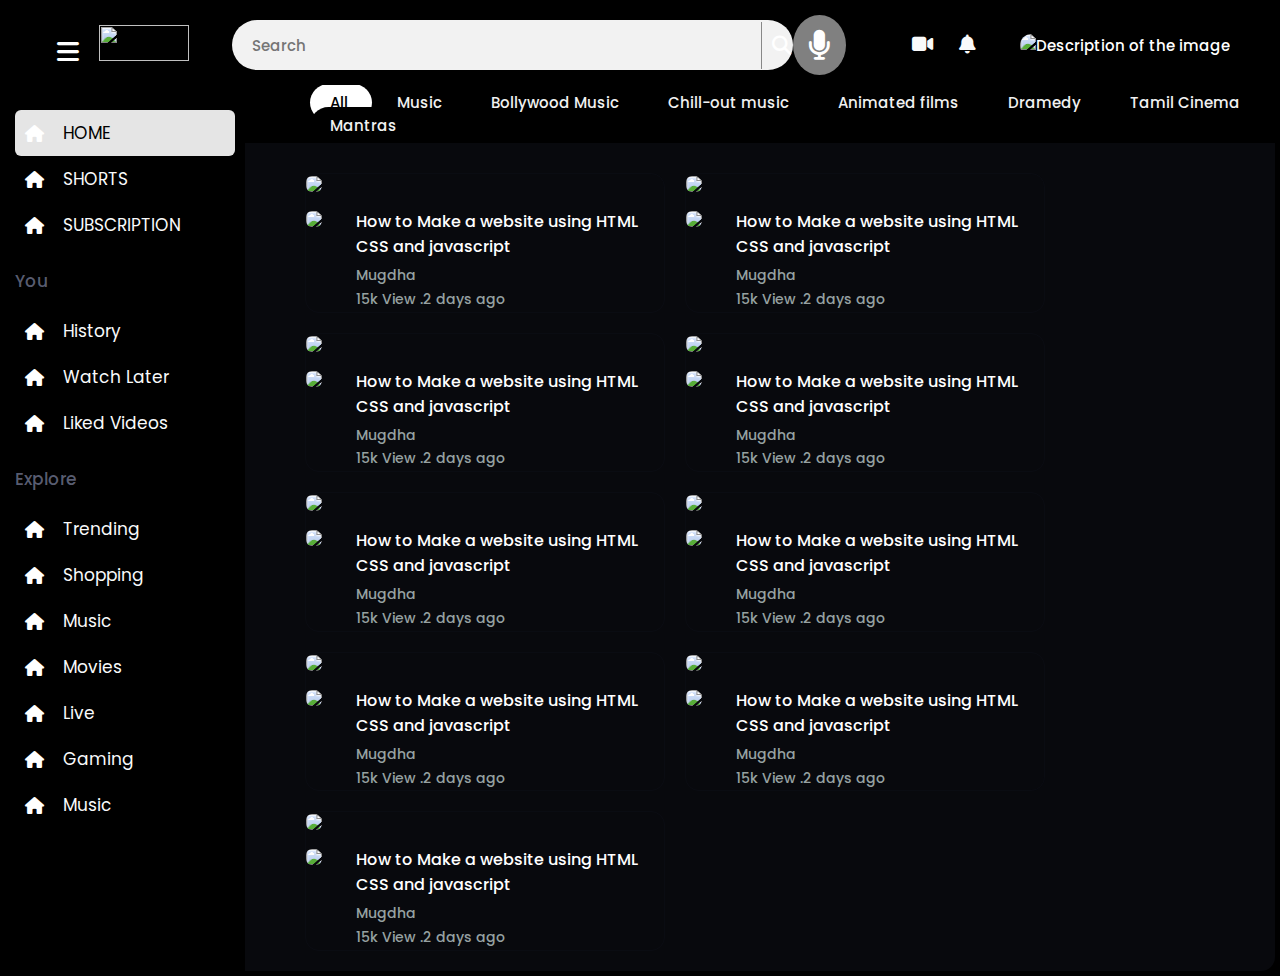
==== youtube.ux/index.html @ fcaf69bd "added images" ====
<!DOCTYPE html>
<html lang="en">
  <head>
    <meta charset="UTF-8" />
    <meta name="viewport" content="width=device-width, initial-scale=1.0" />
    <title>Document</title>

    <link
      rel="stylesheet"
      href="https://cdnjs.cloudflare.com/ajax/libs/font-awesome/6.1.1/css/all.min.css"
    />
    <link rel="stylesheet" href="index.css" />
  </head>
  <body>
    <div class="youtube-dash">
      <div class="header">
        <div class="logo">
          <i id="menu" class="fa-solid fa-bars"></i>
          <img id="youtube-img" src="youtube-logo.png" />
        </div>
        <div class="search-bar">
          <input type="text" placeholder="Search" />
          <i class="fa-solid fa-magnifying-glass"></i>
          <i class="fa-solid fa-microphone"></i>
        </div>

        <div class="header-profile">
          <div class="notification">
            <i class="fa-solid fa-video"></i>
            <i class="fa-solid fa-bell"></i>
          </div>

          <a href="">
            <img
              class="profile-user"
              src="60111.jpg"
              alt="Description of the image"
            />
          </a>
        </div>
      </div>
      <div class="wrapper">
        <div class="left-side">
          <div class="side-wrapper">
            <div class="side-menu">
              <a href="#" class="active"
                ><i class="fa-solid fa-house"></i>HOME</a
              >
              <a href="#"><i class="fa-solid fa-house"></i>SHORTS</a>
              <a href="#"> <i class="fa-solid fa-house"></i>SUBSCRIPTION</a>
            </div>
          </div>
          <div class="side-wrapper">
            <div class="side-title">You</div>
            <div class="side-menu">
              <a href="#"><i class="fa-solid fa-house"></i>History</a>
              <a href="#"><i class="fa-solid fa-house"></i>Watch Later</a>
              <a href="#"> <i class="fa-solid fa-house"></i>Liked Videos</a>
            </div>
          </div>
          <div class="side-wrapper">
            <div class="side-title">Explore</div>
            <div class="side-menu">
              <a href="#"><i class="fa-solid fa-house"></i>Trending</a>
              <a href="#"><i class="fa-solid fa-house"></i>Shopping</a>
              <a href="#"> <i class="fa-solid fa-house"></i>Music</a>
              <a href="#"> <i class="fa-solid fa-house"></i>Movies</a>
              <a href="#"> <i class="fa-solid fa-house"></i>Live</a>
              <a href="#"> <i class="fa-solid fa-house"></i>Gaming</a>
              <a href="#"> <i class="fa-solid fa-house"></i>Music</a>
            </div>
          </div>
        </div>
        <div class="right-side">
          <div class="main-container">
            <div class="main-header">
              <div class="header-menu">
                <a href="#" class="main-header-link active color-change">
                  All
                </a>
                <a href="#" class="main-header-link"> Music </a>
                <a href="#" class="main-header-link"> Bollywood Music </a>
                <a href="#" class="main-header-link"> Chill-out music </a>
                <a href="#" class="main-header-link"> Animated films </a>
                <a href="#" class="main-header-link"> Dramedy </a>
                <a href="#" class="main-header-link"> Tamil Cinema</a>
                <a href="#" class="main-header-link"> Mantras </a>
              </div>
            </div>
            <div class="content-wrapper">
              <div class="content-section">
                <div class="apps-card">
                  <div class="app-card">
                    <a href="#">
                      <img src="5214522.jpg" />
                    </a>
                    <div class="flex-div">
                      <div class="chanel-img">
                        <img src="60111.jpg" />
                      </div>
                      <div class="vid-info">
                        <a href="#"
                          >How to Make a website using HTML CSS and
                          javascript</a
                        >
                        <div class="content-text">
                          <p>Mugdha</p>
                          <p>15k View .2 days ago</p>
                        </div>
                      </div>
                    </div>
                  </div>
                  <div class="app-card">
                    <a href="#">
                      <img src="5214522.jpg" />
                    </a>
                    <div class="flex-div">
                      <div class="chanel-img">
                        <img src="60111.jpg" />
                      </div>
                      <div class="vid-info">
                        <a href="#"
                          >How to Make a website using HTML CSS and
                          javascript</a
                        >
                        <div class="content-text">
                          <p>Mugdha</p>
                          <p>15k View .2 days ago</p>
                        </div>
                      </div>
                    </div>
                  </div>
                  <div class="app-card">
                    <a href="#">
                      <img src="5214522.jpg" />
                    </a>
                    <div class="flex-div">
                      <div class="chanel-img">
                        <img src="60111.jpg" />
                      </div>
                      <div class="vid-info">
                        <a href="#"
                          >How to Make a website using HTML CSS and
                          javascript</a
                        >
                        <div class="content-text">
                          <p>Mugdha</p>
                          <p>15k View .2 days ago</p>
                        </div>
                      </div>
                    </div>
                  </div>
                  <div class="app-card">
                    <a href="#">
                      <img src="5214522.jpg" />
                    </a>
                    <div class="flex-div">
                      <div class="chanel-img">
                        <img src="60111.jpg" />
                      </div>
                      <div class="vid-info">
                        <a href="#"
                          >How to Make a website using HTML CSS and
                          javascript</a
                        >
                        <div class="content-text">
                          <p>Mugdha</p>
                          <p>15k View .2 days ago</p>
                        </div>
                      </div>
                    </div>
                  </div>
                  <div class="app-card">
                    <a href="#">
                      <img src="5214522.jpg" />
                    </a>
                    <div class="flex-div">
                      <div class="chanel-img">
                        <img src="60111.jpg" />
                      </div>
                      <div class="vid-info">
                        <a href="#"
                          >How to Make a website using HTML CSS and
                          javascript</a
                        >
                        <div class="content-text">
                          <p>Mugdha</p>
                          <p>15k View .2 days ago</p>
                        </div>
                      </div>
                    </div>
                  </div>
                  <div class="app-card">
                    <a href="#">
                      <img src="5214522.jpg" />
                    </a>
                    <div class="flex-div">
                      <div class="chanel-img">
                        <img src="60111.jpg" />
                      </div>
                      <div class="vid-info">
                        <a href="#"
                          >How to Make a website using HTML CSS and
                          javascript</a
                        >
                        <div class="content-text">
                          <p>Mugdha</p>
                          <p>15k View .2 days ago</p>
                        </div>
                      </div>
                    </div>
                  </div>
                  <div class="app-card">
                    <a href="#">
                      <img src="5214522.jpg" />
                    </a>
                    <div class="flex-div">
                      <div class="chanel-img">
                        <img src="60111.jpg" />
                      </div>
                      <div class="vid-info">
                        <a href="#"
                          >How to Make a website using HTML CSS and
                          javascript</a
                        >
                        <div class="content-text">
                          <p>Mugdha</p>
                          <p>15k View .2 days ago</p>
                        </div>
                      </div>
                    </div>
                  </div>
                  <div class="app-card">
                    <a href="#">
                      <img src="5214522.jpg" />
                    </a>
                    <div class="flex-div">
                      <div class="chanel-img">
                        <img src="60111.jpg" />
                      </div>
                      <div class="vid-info">
                        <a href="#"
                          >How to Make a website using HTML CSS and
                          javascript</a
                        >
                        <div class="content-text">
                          <p>Mugdha</p>
                          <p>15k View .2 days ago</p>
                        </div>
                      </div>
                    </div>
                  </div>
                  <div class="app-card">
                    <a href="#">
                      <img src="5214522.jpg" />
                    </a>
                    <div class="flex-div">
                      <div class="chanel-img">
                        <img src="60111.jpg" />
                      </div>
                      <div class="vid-info">
                        <a href="#"
                          >How to Make a website using HTML CSS and
                          javascript</a
                        >
                        <div class="content-text">
                          <p>Mugdha</p>
                          <p>15k View .2 days ago</p>
                        </div>
                      </div>
                    </div>
                  </div>
                </div>
              </div>
            </div>
          </div>
        </div>
      </div>
    </div>
  </body>
</html>
---- youtube.ux/index.css ----
@import url("https://fonts.googleapis.com/css2?family=Poppins:wght@100;200;300;400;500;600;700;800;900&display=swap");

* {
  margin: 0;
  padding: 0;
  box-sizing: border-box;
  font-family: "Poppins", sans-serif;
}

a,
a:hover {
  text-decoration: none;
  color: #fff;
}

body {
  width: 100%;
  display: flex;
  justify-content: center;
  align-items: center;
  flex-direction: column;
  padding: 5px;
  background: black;
}

.youtube-dash {
  width: 100%;
  display: flex;
  flex-direction: column;
  border-radius: 14px;
  font-size: 15px;
  font-weight: 500;
  overflow: hidden;
}

.header {
  display: flex;
  justify-content: space-between;
  align-items: center;
  flex-shrink: 0;
  height: 80px;
  width: 100%;
  padding: 0 30px;
  white-space: nowrap;
}

.logo i {
  color: white;
  width: 35px;
  height: 35px;
  border-radius: 50px;
  margin-left: 22px;
}

.logo {
  color: #fff;
  font-size: 25px;
}

.logo a i {
  font-size: 15px;
  width: 60px;
  height: 40px;
  line-height: 40px;
  text-align: center;
  border-radius: 5px;
}

#youtube-img {
  margin-top: 10px;
  width: 10vh;
  height: 4vh;
}
.search-bar {
  position: relative;
  height: 40px;
  display: flex;
  align-items: center;
  width: 70vh;
  max-width: 800px;
  padding-left: 16px;
  border-radius: 4px;
}

.search-bar input {
  width: 100%;
  height: 50px;
  border: none;
  background-color: #f2f2f2;
  font-size: 15px;
  font-weight: 500;
  padding: 0 20px 0 20px;
  color: #000;
  border-radius: 5vh;
}

.search-bar i.fa-magnifying-glass {
  position: absolute;
  right: 45px;
  font-size: 19px;
  color: white;
  padding: 14px 10px;
  align-items: center;
  cursor: pointer;
  border-left: 1px solid #888;
}

.fa-microphone {
  color: white;
  font-size: 30px;
  cursor: pointer;
  background-color: grey;
  border-radius: 50%;
  padding: 15px;
}

.microphone-img {
  border-radius: 50%;
}

.header-profile {
  display: flex;
  align-items: center;
  padding: 0 15px 0 40px;
}

.header-profile i {
  font-size: 19px;
  color: #f9fafb;
  margin-right: 22px;
}

.notification {
  position: relative;
}

.notification .notification-number {
  position: absolute;
  background-color: #ee7616;
  width: 16px;
  height: 16px;
  border-radius: 50%;
  font-size: 10px;
  display: flex;
  justify-content: center;
  color: #fff;
  right: 10px;
  top: 10px;
}

.profile-user {
  width: 35px;
  height: 35px;
  border-radius: 50px;
  margin-left: 22px;
}

.wrapper {
  display: flex;
  flex-grow: 1;
  overflow: hidden;
}

.left-side {
  flex-basis: 240px;

  padding: 25px 10px;
  overflow: hidden;
  flex-shrink: 0;
  transition: 0.5s;
}
.side-menu {
  display: flex;
  flex-direction: column;
  white-space: nowrap;
}

.side-menu a {
  color: #f9fafb;
  display: flex;
  align-items: center;
  font-size: 17px;
  font-weight: 400;
  padding: 10px;
  border-radius: 6px;
  transition: 0.3s;
}

.side-wrapper + .side-wrapper {
  margin-top: 20px;
}

.side-menu a.active {
  color: #000;
  background-color: #e5e5e5;
}

.side-menu a.hover {
  background-color: #999ba5;
}

.side-menu i {
  width: 30px;
  color: white;
  margin-right: 8px;
}

.side-title {
  font-size: 17px;
  color: rgba(113 119 144/78%);
  margin-bottom: 14px;
}

.left-side:hover {
  overflow: auto;
}

.right-side {
  width: 100%;
  overflow: auto;
}

.main-header {
  display: flex;
  align-items: center;

  height: 58px;
  flex-shrink: 0;
}

.main-header .header-menu a {
  padding: 8px 20px;
}

.main-container {
  display: flex;
  flex-direction: column;
  flex-grow: 1;
}

.main-header-link {
  color: #f1f1f1;
  border-radius: 50px;
  background-color: #000;
  margin-right: 5px;
  transition: 0.3s;
}

.main-header-link.active.color-change {
  color: black;
}
.main-header-link.active,
.main-header-link:hover {
  color: #f1f1f1;
  background-color: #fff;
}

.main-header .header-menu {
  margin-left: 65px;
}

.content-wrapper {
  display: flex;
  flex-direction: column;
  color: #f9fafb;
  padding: 0 40px;
  height: 100%;
  overflow: auto;
  background-color: rgba(16 18 27/48%);
}

.apps-card {
  display: flex;
  align-items: center;
  flex-wrap: wrap;
}

.apps-card .app-card {
  display: flex;
  flex-direction: column;
  width: 40vh;
  font-size: 16px;

  border-radius: 14px;
  border: 1px solid rgba(16 18 27/40%);
  /* padding: 20px; */
  cursor: pointer;
  transition: 0.3s;
  margin-left: 20px;
  margin-bottom: 20px;
}

.apps-card .app-card img {
  width: 100%;
  border-radius: 6px;
  margin-right: 12px;
  flex-shrink: 0;
}

.chanel-img {
  width: 50px;
  height: 50px;
  margin-right: 15px;
}

.flex-div {
  display: flex;
  margin-top: 10px;
}

.content-section {
  margin-top: 30px;
}

.content-text {
  font-weight: 500;
  font-size: 14px;
  margin-top: 5px;
  line-height: 1.7em;
  color: #96a1a1;
}

.apps-card:hover {
  transform: scale(1.02);
  background-color: rgba(16 18 27/40%);
}
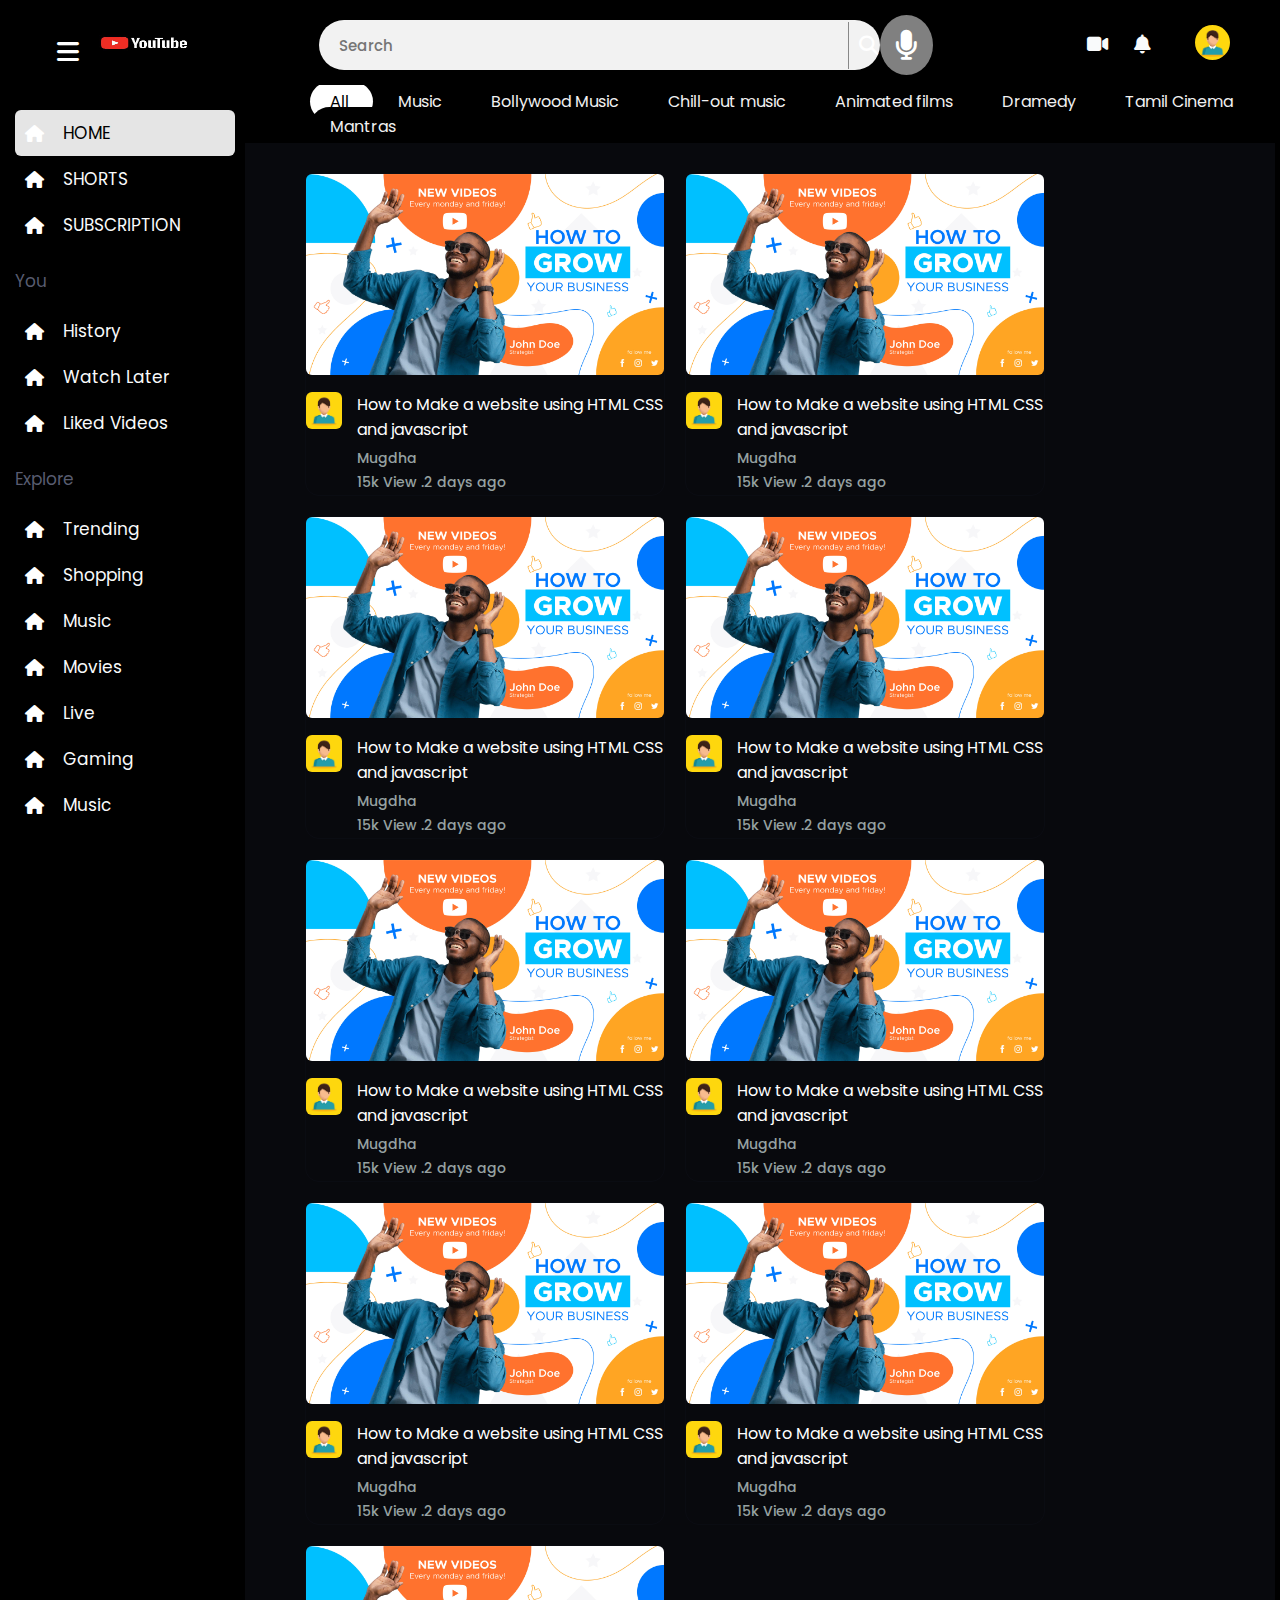
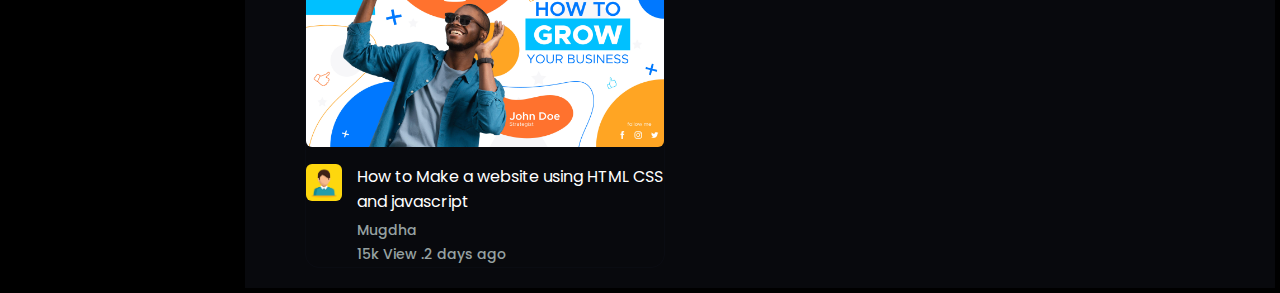
==== commit 1eb150ab: "updated index.js" ====
--- a/youtube.ux/index.html
+++ b/youtube.ux/index.html
@@ -4,15 +4,16 @@
     <meta charset="UTF-8" />
     <meta name="viewport" content="width=device-width, initial-scale=1.0" />
     <title>Document</title>
-
+    <!-- Font Awesome CSS -->
     <link
       rel="stylesheet"
       href="https://cdnjs.cloudflare.com/ajax/libs/font-awesome/6.1.1/css/all.min.css"
     />
+    <!-- Custom CSS -->
     <link rel="stylesheet" href="index.css" />
   </head>
   <body>
-    <div class="youtube-dash">
+    <nav class="youtube-dash">
       <div class="header">
         <div class="logo">
           <i id="menu" class="fa-solid fa-bars"></i>
@@ -38,7 +39,7 @@
             />
           </a>
         </div>
-      </div>
+      </nav>
       <div class="wrapper">
         <div class="left-side">
           <div class="side-wrapper">
